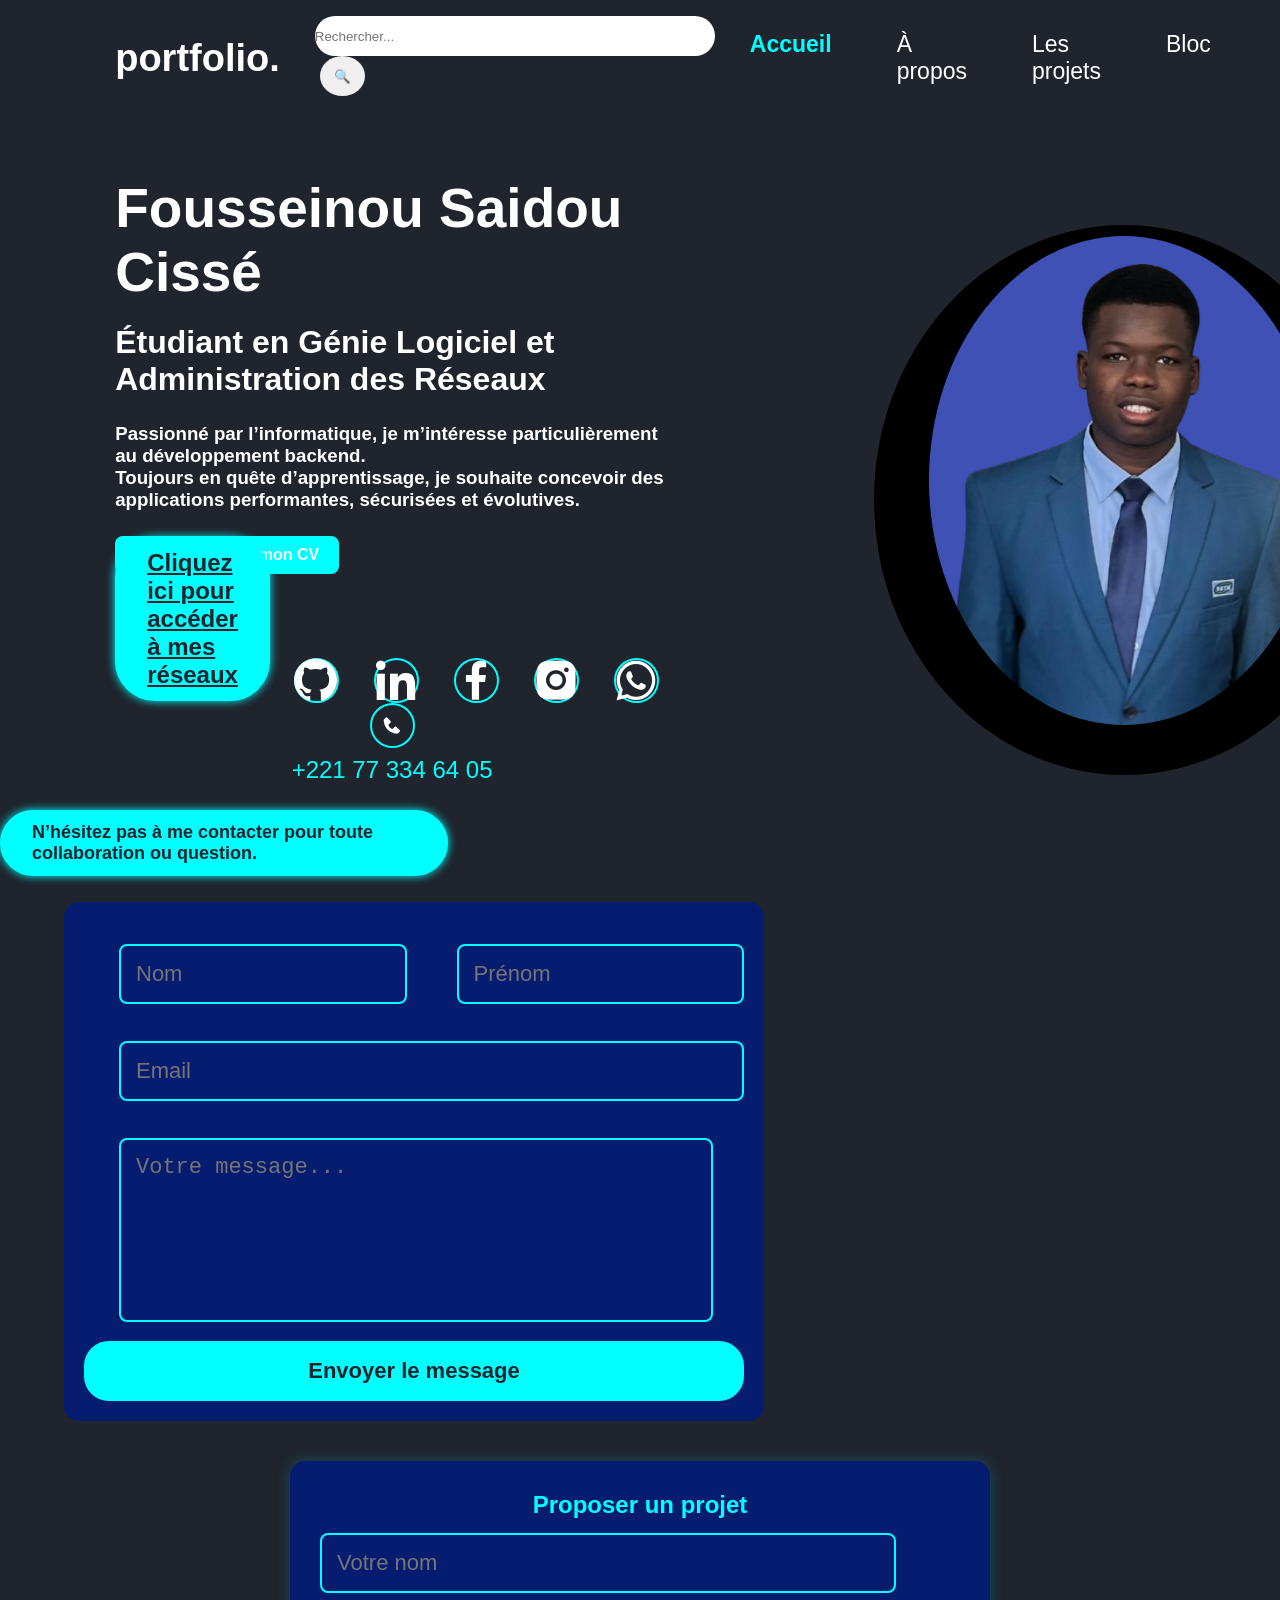
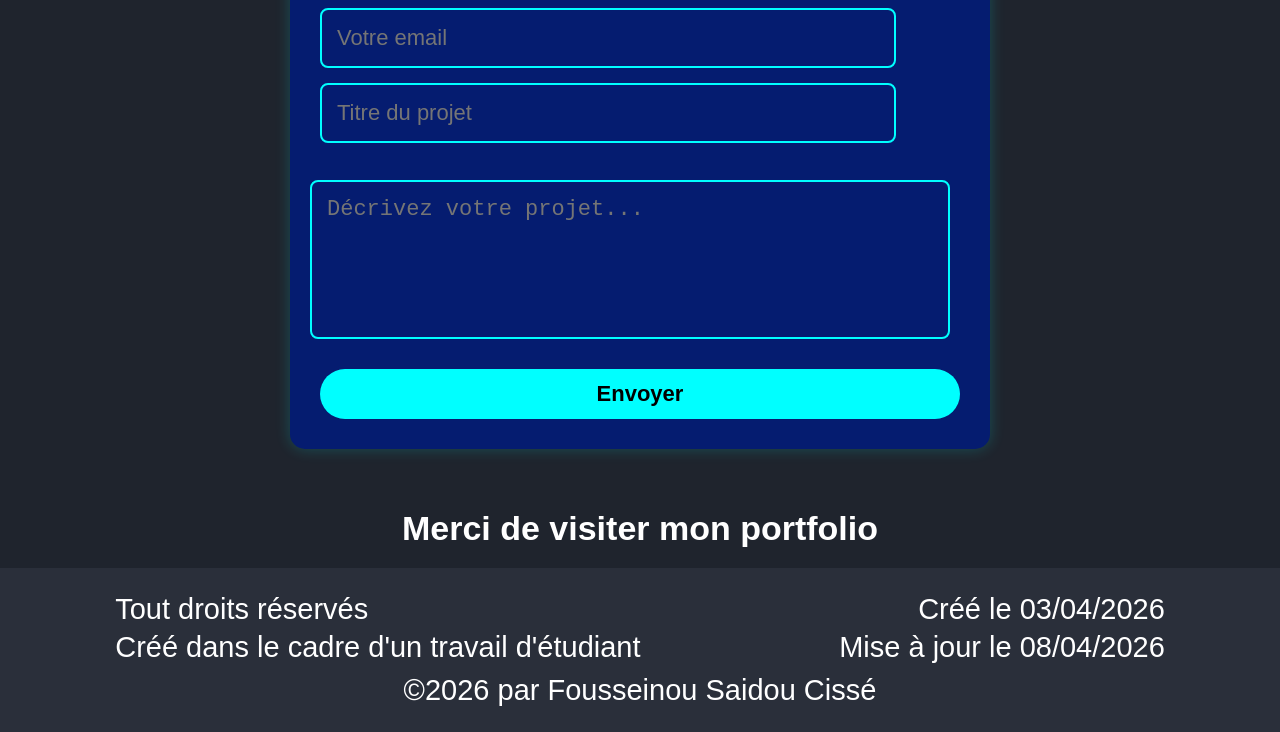
==== index.html @ 534e963f "Add files via upload" ====
<!DOCTYPE html>
<html lang="fr">
<head>
    <meta charset="UTF-8">
    <meta name="viewport" content="width=device-width, initial-scale=1.0">
    <title>Portfolio</title>
    <link href='https://unpkg.com/boxicons@2.1.4/css/boxicons.min.css' rel='stylesheet'>
    <link rel="stylesheet" href="style.css">

</head>

<body>

    
    <nav class="navbar">

    <div class="navbar-left">
        <a href="#" class="logo">portfolio.</a>

        <div class="recherche">
            <form action="" class="rechercher">
                <input type="text" name="recherche" placeholder="Rechercher...">
                <button type="submit">🔍</button>
            </form>
        </div>
    </div>

    <ul>
        <li><a href="index.html" class="active">Accueil</a></li>
        <li><a href="about.html">À propos</a></li>
        <li><a href="projets.html">Les projets</a></li>
        <li><a href="bloc.html">Bloc</a></li>
    </ul>

</nav>
    

    
    <section class="accueil">
        <div class="accueil-info">
            <h1>Fousseinou Saidou Cissé</h1>
            <h2>Étudiant en Génie Logiciel et Administration des Réseaux</h2>
            <p><h3>Passionné par l’informatique, je m’intéresse particulièrement au développement backend. <br>
Toujours en quête d’apprentissage, je souhaite concevoir des applications performantes, sécurisées et évolutives.</h3></p>
<div class="cv-download">
    <a href="cv/CV.pdf" download class="cv-button">
        <i class='bx bxs-download'></i> Télécharger mon CV
    </a>
</div>
            
            <div class="tel">
                <a href="#" class="tel-cv">Cliquez ici pour accéder à mes réseaux</a>
                <div class="icons">
                    <a href="https://github.com/Fousseinou-Cisse"><i class='bx bxl-github'></i></a>
                    <a href="https://www.linkedin.com/in/fousseinou-cissé-09182b2aa?utm_source=share_via&utm_content=profile&utm_medium=member_ios"><i class='bx bxl-linkedin'></i></a>
                    <a href="https://www.facebook.com/share/15gPEjXxPxn/?mibextid=wwXIfr"><i class='bx bxl-facebook'></i></a>
                    <a href="https://www.instagram.com/cissefisto?igsh=ODd6NXMwNmF4cDN0&utm_source=ig_contact_invite"><i class='bx bxl-instagram-alt'></i></a>
                    <a href="https://wa.me/221773346405" target="_blank">
    <i class='bx bxl-whatsapp'></i>
</a>


                </div>

            </div>
            <div class="call-icon">
    <a href="tel:+221773346505">
        <i class='bx bxs-phone'></i>
    </a>
    <span class="phone-number">+221 77 334 64 05</span>
</div>
        </div>

       <div class="image">
        <div class="img-box">
            <div class="img-item">
                <img src="image/image.png" alt="">
            
            </div>
        </div>
       </div>
       
       
    </section>
    
<p class="contact-texte">N’hésitez pas à me contacter pour toute collaboration ou question.</p>
    <form action="#" method="classe"> <div class="sortie">
         <input type="texte" placeholder="Nom" required> 
         <input type="texte" placeholder="Prénom" required> </div> 
         <div class="sortie"> <input type="email" placeholder="Email" required> </div>
          <textarea placeholder="Votre message..." rows="6" required></textarea> 
          <button type="submit" class="bouton">Envoyer le message</button>
         </form> 
        

         <div class="project-form">
    <h2>Proposer un projet</h2>

    <form action="#" method="POST">
        <input type="text" placeholder="Votre nom" required>
        <input type="email" placeholder="Votre email" required>
        <input type="text" placeholder="Titre du projet" required>
        
        <textarea placeholder="Décrivez votre projet..." rows="5" required></textarea>
        
        <button type="submit">Envoyer</button>
    </form>
</div>

         <section class="Merci">
    <p>Merci de visiter mon portfolio </p>
</section>

     <footer class="footer">
    <div class="footer-accueil">
        
        <div class="footer-accueil1">
            <p>Tout droits réservés</p>
            <p>Créé dans le cadre d'un travail d'étudiant</p>
        </div>

        <div class="footer-accueil2">
            <p>Créé le 03/04/2026</p>
            <p>Mise à jour le 08/04/2026</p>
        </div>

    </div>

    <p class="footer-accueil3">©2026 par Fousseinou Saidou Cissé</p>
</footer>

</body>
</html>
---- style.css ----
@import url('https://fonts.googleapis.com/css2?family=Bitter:ital,wght@0,100..900;1,100..900&family=Playfair+Display:ital,wght@0,400..900;1,400..900&display=swap');


* {
    margin: 0;
    padding: 0;
    box-sizing: border-box;
}

body {
    background: #1f242d;
    font-family: Arial, sans-serif;
}


.navbar {
    
    position: fixed;
    top: 0;
    left: 0;
    width: 100%;
    padding: 20px 3%;
    display: flex;
    align-items: center;
}
/* logo */
.logo {
    
    font-size: 28px;
    font-weight: bold;
    text-decoration: none;
    animation: logoColor 4s infinite;
}

/* Animation  du logo*/
@keyframes logoColor {
    0%   { color: cyan; }
    33%  { color: #00bcd4; }
    66%  { color: #ff00ff; }
    100% { color: cyan; }
}
.logo {
    color: white;
    font-size: 38px;
    font-weight: bold;
      text-decoration: none;  
}
/* recherche*/
.navbar {
    position: fixed;
    top: 0;
    left: 0;
    width: 100%;
    padding: 20px 9%;
    display: flex;
    align-items: center;
    justify-content: space-between; /* espace gauche / droite */
}

/* Groupe gauche (logo + recherche) */
.logo {
    margin-right: 20px;
}

.recherche {
    display: flex;
    align-items: center;
}

/* On regroupe logo + recherche */
.navbar-left {
    display: flex;
    align-items: center;
    gap: 15px;
}

/* Menu à droite */
.navbar ul {
    display: flex;
    gap: 25px;
    list-style: none;
    margin-left: auto;
}

/* Barre de recherche */
.rechercher input {
    width: 400px;
    height: 40px;
    border-radius: 20px;
    border: none;
    outline: none;
}

.rechercher button {
    width: 45px;
    height: 40px;
    margin-left: 5px;
    padding: 6px 10px;
    border-radius: 50%;
    border: none;
    cursor: pointer;
}

/*  pour le menu */
.navbar ul {
    display: flex;
    list-style: none;
    margin-left: auto; 
    gap: 30px;
}

/* pour liens */
.navbar ul li a {
    color: white;
    text-decoration: none;
    font-size: 18px;
}

/* Hover */
.navbar ul li a:hover {
    color: cyan;
}
.navbar ul li{
    list-style: none;
    margin-left: 35px;
}
.navbar ul li a{
    font-weight: 380;
    font-size: 23px;
    transition: .5s;
}
.navbar ul li a.active {
    color: cyan; 
    font-weight: bold;
}
.accueil{
    display: flex;
    align-items: center;
    height: 100vh;
    padding: 60px 9% 0;
    color: #fff;
}
.accueil-info h1{
    font-size: 55px;
}
.accueil-info h2{
    font-size: 32px;
    margin-top: 20px;
    
}
.accueil-info p{
    font-size: 26px;
    margin: 10px 0 25px;
    font-family: "Bitter", serif;
  font-optical-sizing: auto;
  font-weight: weight;
  font-style: normal;
}

.accueil-info .tel{
    display: flex;
    align-items: center;
}
.tel-cv{
    margin-top: -7%;
    font-size: 150%;
    display: inline-block;
    padding: 10px 30px;
    background:cyan; 
    border: 2px solid cyan;
    border-radius: 40px;
    box-shadow: 0 0 10px cyan;
    color: #1f242d;
    font-weight: 600;
    transition: .5s;
}
.tel-cv:hover{
background: transparent;
color: aqua;
box-shadow: none;
}
.accueil-info .tel .icons{
    margin-left: 24px;
}
.icons a {
    display: inline-flex;
    justify-content: center;
    align-items: center;
    width: 45px;
    height: 45px;
    border: 2px solid cyan;
    border-radius: 50%;
    font-size: 52px; 
    color: white; 
    text-decoration: none;
    margin-right: 10px;
    transition: 0.5s;
    transition: .5s;
}
.icons a:hover {
    background: cyan;
    color: #1f242d;
    box-shadow: 0 0 10px cyan;
}
.icons {
    margin-right: 7%;
    margin-top: 15%;
    display: flex;
    gap: 25px; /* espace entre les icônes */
}
/* image */
.image .img-box {
    margin-left: 15%;
    width: 500px;        
    height: 550px;
    border-radius: 50%;
    overflow: hidden;
    background: black;
    display: flex;
    justify-content: center;
    align-items: center;
    padding: 55px;
}

.image {
 margin-left: 130px;
    margin-top: 40px; 
}

.image .img-box img {
    position: relative;
    background: slateblue;
    display: flex;
    justify-content: center;
    z-index: 1;
    overflow: hidden;
    width: 100%;
    height: auto;
    border-radius: 50%;
    margin-top: -10%; 
}


/* formulaire */

.contact {
    
    display: flex;
    justify-content: center;
    align-items: flex-start; 
    padding-top: 100px;
    height: 100vh;
}



/* Titre */
.contact-container h1 {
    margin-top: 23% ;
text-align: center;
margin-bottom: 20px;
}

/* discuter */
.sortie {
   
display: flex;
gap: 15px;
margin-bottom: 15px;
}

.sortie input,
textarea {
     margin-left: 35px;
     margin-top: 22px;
width: 20%;
padding: 12px;
border: 2px solid cyan;
border-radius: 8px;
background: transparent;
color: white;
outline: none;
}

/* Message */
textarea {
    
resize: none;
margin-bottom: 15px;
}

/* Bouton */
.bouton {
width: 10%;
padding: 12px;
background: cyan;
border: none;
border-radius: 25px;
font-weight: bold;
cursor: pointer;
transition: 0.5s;
}

.bouton {
background: transparent;
color: cyan;
border: 2px solid cyan;
}
form {
    margin-top: -1%;
}
.contact-texte {
    margin-top: -7%;
    color: white;
    margin-bottom: 20px;
    font-size: 18px;
}
.contact-texte{
    
    padding: 10px 30px;
    background:cyan; 
    border: 2px solid cyan;
    border-radius: 40px;
    box-shadow: 0 0 10px cyan;
    color: #1f242d;
    font-weight: 600;
    transition: .5s;
    width: 35%;

}
/* footer accueil*/

.footer {
    background: #2a2f3a;
    color: white;
    padding: 20px 9%;
}


.footer-accueil {
    display: flex;
    justify-content: space-between;
}


.footer-accueil1 p {
    margin: 5px 0;
    text-align: left;
}

.footer-accueil2 p {
    margin: 5px 0;
    text-align: right;
}


.footer-accueil3 {
    text-align: center;
    margin-top: 15px;
    font-size: 14px;
}
.footer {
    color: white;
    padding: 20px 9%;
    animation: colorChange 8s infinite;
    

}

/* Animation du footer */
@keyframes colorChange {
    0%   { background: cyan }
    33%  { background: #00bcd4; }
    66%  { background: #1f242d; }
    100% { background: #0ef; }
}

.footer p {
    margin: 5px 0;
    font-size: 29px;
}

.Merci {
    text-align: center;
    color: white;
    font-size: 34px; 
    padding: 20px 0;
    font-weight: bold;
}


/* footer contact */
.footer-contact {
    display: flex;
    justify-content: space-between;
}

.footer-contact1 p,
.footer-contact2 p {
    margin: 5px 0;
}

.footer-contact3 {
    text-align: center;
    margin-top: 15px;
    font-size: 16px;
}



@keyframes gradientMove {
    0% { background-position: 0% 50%; }
    50% { background-position: 100% 50%; }
    100% { background-position: 0% 50%; }
}

/* le footer about*/

.footer-about {
    display: flex;
    justify-content: space-between;
}

.footer-about1 p,
.footer-about2 p {
    margin: 5px 0;
}

.footer-about3 {
    text-align: center;
    margin-top: 15px;
    font-size: 16px;
}

@keyframes gradientMove {
    0% { background-position: 0% 50%; }
    50% { background-position: 100% 50%; }
    100% { background-position: 0% 50%; }
}

/*footer projtes*/
.footer-projets {
    display: flex;
    justify-content: space-between;
}

.footer-projets1 p,
.footer-projets2 p {
    margin: 5px 0;
}

.footer-projets3 {
    text-align: center;
    margin-top: 15px;
    font-size: 16px;
}

@keyframes gradientMove {
    0% { background-position: 0% 50%; }
    50% { background-position: 100% 50%; }
    100% { background-position: 0% 50%; }
}


/*À propos*/

.project-image {
    display: flex;
    justify-content: center; /* centre l’image */
    margin-top: 60px;
}

.project-image img {
    width: 300px; /* taille de l’image */
    height: auto;
    border-radius: 10px;
    box-shadow: 0 0 10px black;
    transition: 0.3s;
}

/* effet au survol */
.project-image img:hover {
    transform: scale(1.05);
    box-shadow: 0 0 15px cyan;
}
/*  Présentation */
.presentation {

    margin-bottom: 40px;
}

.presentation h2 {
    margin-left: 12%;
    margin-top: 6%;
    font-size: 40px;
    color: cyan;
    margin-bottom: 15px;
    padding-bottom: 5px;
}

.presentation p {
    margin-left: 5%;
    font-size: 22px;
    line-height: 1.6;
    color: #eee;
}
.about-propos {
    margin-top: 4%;
    max-width: 800px;
}

.about-propos h1 {
    margin-left: 35%;
    font-size: 40px;
    margin-bottom: 20px;
    color: cyan;
}

.about-propos p {
    margin-top: 5%;
    color: white;
    margin-left: 55px;
    font-size: 18px;
    margin-bottom: 15px;
    line-height: 1.6;
}


/* Mon parcours */
.parcours {
    background: #1f242d;
    color: white;
    padding: 60px 9%;
    min-height: 100vh;
    font-family: Arial, sans-serif;
}


.about-pacours {
    margin-top: -10%;
    max-width: 1000px;
}

/* les  titres */
.parcours h2 {
    font-size: 28px;
    color: cyan; 
    margin-bottom: 5px;
    
    padding-bottom: 5px;
}

/* Sous-titres */
.parcours h3 {
    font-size: 22px;
    color: #fff;
    margin-top: 20px;
    margin-bottom: 10px;
}

/* Listes */
.parcours ul {
    list-style: disc;
    margin-left: 20px;
    margin-bottom: 20px;
    color: #ccc;
    font-size: 18px;
}

/* Paragraphes */
.parcours p {
    font-size: 18px;
    line-height: 1.6;
    color: #eee;
    margin-bottom: 20px;
}

.parcours ul li {
    font-size: 23px;
    
}

/* competences personnelles*/
.parcours h2 {
    font-size: 28px;
    color: cyan;
    margin-bottom: 15px;
    padding-bottom: 5px;
}

.parcours h3 {
    font-size: 22px;
    color: #fff;
    margin-top: 20px;
    margin-bottom: 10px;
}

.parcours p {
    font-size: 18px;
    line-height: 1.6;
    color: #eee;
    margin-bottom: 20px;
}

/* Loisirs */
.Loisirs {
    margin-top: 50px;
    padding-top: 20px;
     margin-left: 5%;
}

.Loisirs h2 {
   
    margin-top: -5%;
    font-size: 28px;
    color: cyan;
    margin-bottom: 15px;
}

.Loisirs ul {
    list-style: disc;
    margin-left: 20px;
    color: #ccc;
    font-size: 20px;
}



/*  centres d’intérêt */
.intérêt {
    margin-left: 85px;
    margin-top: 50px;
    padding-top: 20px;
}

.intérêt h2 {
    margin-top: -1%;
    font-size: 28px;
    color: cyan;
    margin-bottom: 15px;
}

.intérêt h3 {
    font-size: 22px;
    color: #fff;
    margin-top: 20px;
    margin-bottom: 10px;
}

.intérêt p {
    font-size: 18px;
    line-height: 1.6;
    color: #eee;
    margin-bottom: 20px;
}

/*Bloc*/
/* Introduction  */
.contact-intro {
    margin-top: 8%;
    text-align: center;
    color: white;
    font-size: 22px;
    margin-bottom: 20px; 
    line-height: 1.6;
}

.contact-section p {
    margin-right: 45%;
    margin-top: 4%;
    color: cyan;      
    font-size: 45px;
    font-weight: bold;
    text-align: center;
    margin-bottom: 20px;
}



/*projets*/



.project-video {
    display: flex;
    justify-content: center;
    margin-top: 2%;
    padding-bottom: 55px;
}
.project-video video,
.project-video  {
    
    width: 80%;
    max-width: 600px;
    border-radius: 10px;
    
}

.video h2{
    color: white;
    margin-left: 45px;
    margin-top: 6%;
    font-size: 35px;
    color: cyan;
     position: relative;
}
.description-projet {
    margin-left: 30px;
    color: #ccc;          
    font-size: 22px;
    
    margin-top: 1%;
    margin-bottom: 20px;  
    line-height: 1.6;     
}
/*langage C*/
.langage-video {
    display: flex;
    justify-content: center;
    margin-top: 2%;
    padding-bottom: 55px;
    margin-left:55% ;
}
.langage-video video,
.langage-video  {
    
    width: 80%;
    max-width: 600px;
    border-radius: 10px;
    
}

.Langage-C h2{
    color: white;
    margin-left: 55%;
    margin-top: -23%;
    font-size: 35px;
    color: cyan;
     position: relative;
}
.langage {
    margin-left: 55%;
    color: #ccc;          
    font-size: 22px;
    
    margin-top: 1%;
    margin-bottom: 20px;  
    line-height: 1.6;     
}


/*securite*/

.sécurité {
    margin-top: -40px;
    text-align: center;
}

.sécurité h2 {
    font-size: 45px;
    position: relative;
    margin-top: 90px;
    color: cyan;
    margin-bottom: 20px;
    margin-left: 5%;
}

.sécurité-image {
     position: relative; 
        margin-top: 120px;
    top: -30px;
    display: flex;
    justify-content: center; 
    gap: 150px; 
    flex-wrap: wrap; 
}

.sécurité-image img {
    
    width: 460px; 
    height: 450px;
    object-fit: cover;
    border-radius: 10px;
    transition: 0.3s;
}

.sécurité-S {
     margin-left: 5%;
    color: #ccc;         
    font-size: 22px;  
    margin-top: 1%;
    margin-bottom: 20px;  
    line-height: 1.6;     
}



/* les modifications*/

.project-form {
    
    margin-top: 40px;
    padding: 30px;
    background: #051C70;
    border-radius: 15px;
    box-shadow: 0 0 15px rgba(0,255,255,0.2);
    width: 100%;
    max-width: 700px;
}

.project-form h2 {
    text-align: center;
    color: cyan;
    margin-bottom: 20px;
}

.project-form form {
    display: flex;
    flex-direction: column;
    gap: 15px;
}

.project-form input,
.project-form textarea {
    padding: 12px;
    border: 2px solid cyan;
    border-radius: 8px;
    background: transparent;
    color: white;
    outline: none;
}
/*  AGRANDIR CHAMPS  */
.project-form input,
.project-form textarea {
    width: 90%;       
    padding: 15px;      
    font-size: 22px;    
}
.project-form textarea {
    width: 100% !important;
    max-width: 100% !important;
}
.project-form textarea {
    width: 100% !important;
    margin-left: -10px; 
}
.project-form textarea {
    width: 380px;
}
.project-form textarea {
    width: 100%;
}

/* Bouton */
.project-form button {
    width: 100%;        /* bouton large */
    padding: 15px;
    font-size: 22px;
}

.project-form textarea {
    resize: none;
}

.project-form button {
    padding: 12px;
    background: cyan;
    border: none;
    border-radius: 25px;
    font-weight: bold;
    cursor: pointer;
    transition: 0.5s;
}

.project-form button:hover {
    background: transparent;
    color: cyan;
    border: 2px solid cyan;
}
.project-form {
    margin: 40px auto; /* centre horizontalement */
}

.project-form textarea {
    width : 380px; /* augmente la hauteur */
}

.call-icon {
    display: flex;
    flex-direction: column;
    align-items: center;
    gap: 8px; /* espace entre icône et numéro */
}

.call-icon a {
    display: flex;
    justify-content: center;
    align-items: center;
    width: 45px;
    height: 45px;
    border: 2px solid cyan;
    border-radius: 50%;
    color: white;
    font-size: 22px;
    text-decoration: none;
    transition: 0.5s;
}

.call-icon a:hover {
    background: cyan;
    color: #1f242d;
    box-shadow: 0 0 10px cyan;
}

/* Numéro */
.phone-number {
    color: cyan;
    font-size: 24px;
    text-align: center;
}

/*cv*/

/* Bouton téléchargement CV */
.cv-download {
    margin-top: 20px;
}

.cv-button {
    display: inline-block;
    background-color: cyan;
    color: #fff;
    font-weight: bold;
    text-decoration: none;
    padding: 10px 20px;
    border-radius: 8px;
    transition: 0.3s;
}

.cv-button i {
    margin-right: 8px;
    vertical-align: middle;
}

.cv-button:hover {
    background-color: #e55b00;
    transform: translateY(-2px);
}

body > form {
    margin-left: 5%;
    margin-top: 2%;
    background:  #051C70;
    border-radius: 15px;
    padding: 20px;
    width: 90%;
    max-width: 700px;
}
/* CHAMPS DU PREMIER FORMULAIRE  */
body > form input,
body > form textarea {
    width: 90%;        
    padding: 15px;      
    font-size: 22px;    
}

/* Bouton envoyer */
body > form .bouton {
    width: 100%;       
    padding: 15px;      
    font-size: 22px;    
}

body > form .sortie input {
    width: 100%;        
    padding: 15px;      
    font-size: 22px;    
}

body > form .bouton {
    background: cyan;
    color: #1f242d;
    border: 2px solid cyan;
}

body > form .bouton:hover {
    background: transparent;
    color: cyan;
}


.contact-texte:hover {
    background: transparent;
    color: cyan;
    box-shadow: none;
    cursor: pointer;
    transition: 0.3s;
}

/* =========================
   RESPONSIVE MOBILE
========================= */
@media screen and (max-width: 768px) {

    /* Navbar */
    .navbar {
        flex-direction: column;
        align-items: flex-start;
        padding: 15px 5%;
    }

    .navbar ul {
        flex-direction: column;
        gap: 10px;
        margin-left: 0;
        width: 100%;
    }

    .navbar ul li a {
        font-size: 18px;
    }

    /* Logo + recherche */
    .navbar-left {
        flex-direction: column;
        align-items: flex-start;
        width: 100%;
    }

    .rechercher input {
        width: 100%;
        max-width: 100%;
    }

    /* Accueil */
    .accueil {
        flex-direction: column;
        text-align: center;
        height: auto;
        padding-top: 120px;
    }

    .accueil-info h1 {
        font-size: 32px;
    }

    .accueil-info h2 {
        font-size: 22px;
    }

    .accueil-info p {
        font-size: 18px;
    }

    /* Bouton CV */
    .tel-cv {
        font-size: 16px;
        padding: 10px 20px;
    }

    /* Icônes */
    .icons {
        justify-content: center;
        margin-top: 20px;
    }

    /* Image */
    .image {
        margin-left: 0;
        display: flex;
        justify-content: center;
    }

    .image .img-box {
        width: 250px;
        height: 250px;
        padding: 20px;
        margin-left: 0;
    }

    /* Contact form */
    .sortie input,
    textarea {
        width: 100% !important;
        margin-left: 0;
    }

    .bouton {
        width: 100%;
    }

    /* Textes */
    .presentation h2,
    .about-propos h1,
    .parcours h2,
    .Loisirs h2,
    .intérêt h2 {
        font-size: 24px;
        margin-left: 0;
        text-align: center;
    }

    .presentation p,
    .about-propos p,
    .parcours p {
        font-size: 16px;
        margin-left: 0;
        padding: 0 10px;
    }

    /* Vidéos */
    .project-video video,
    .langage-video video {
        width: 100%;
        max-width: 100%;
    }

    .Langage-C h2,
    .langage {
        margin-left: 0;
        text-align: center;
    }

    /* Sécurité images */
    .sécurité-image {
        flex-direction: column;
        gap: 20px;
        align-items: center;
    }

    .sécurité-image img {
        width: 90%;
        height: auto;
    }

    /* Footer */
    .footer-accueil,
    .footer-contact,
    .footer-about,
    .footer-projets {
        flex-direction: column;
        text-align: center;
        gap: 10px;
    }

    .footer p {
        font-size: 18px;
    }
}
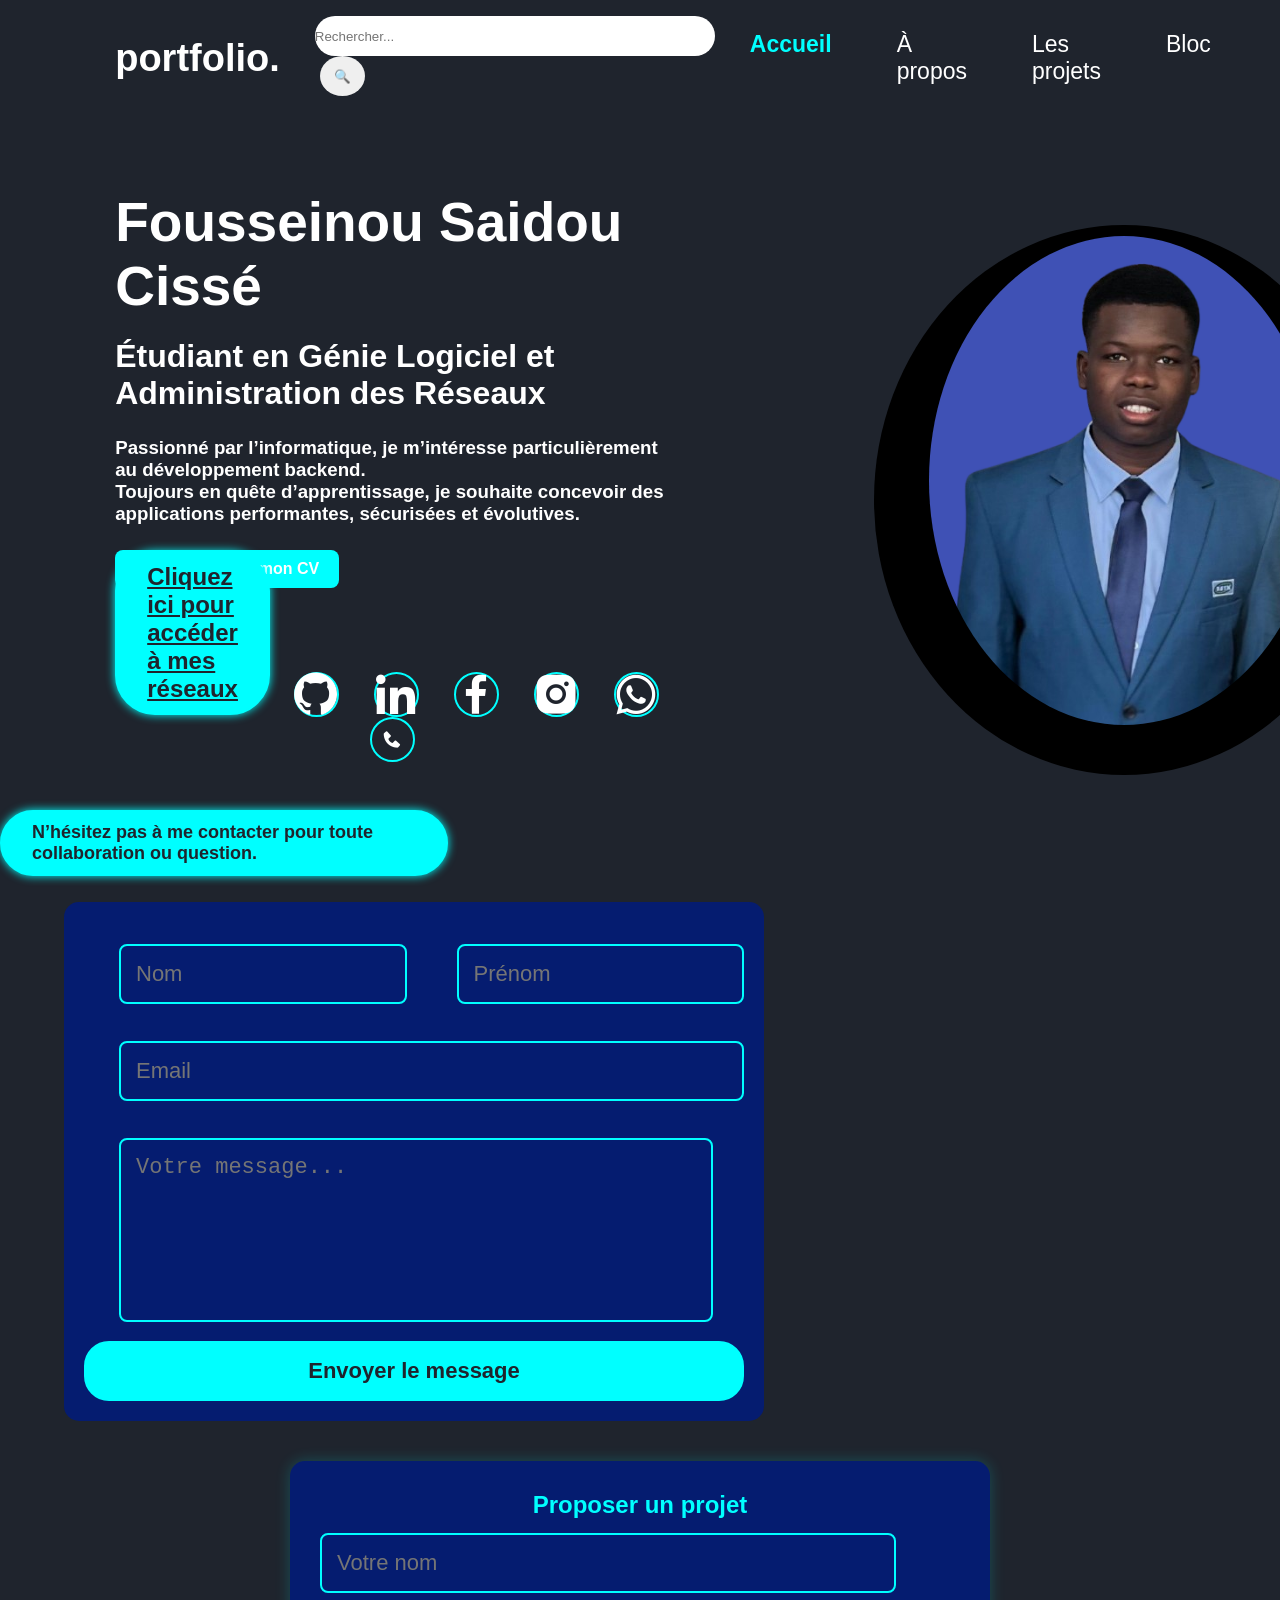
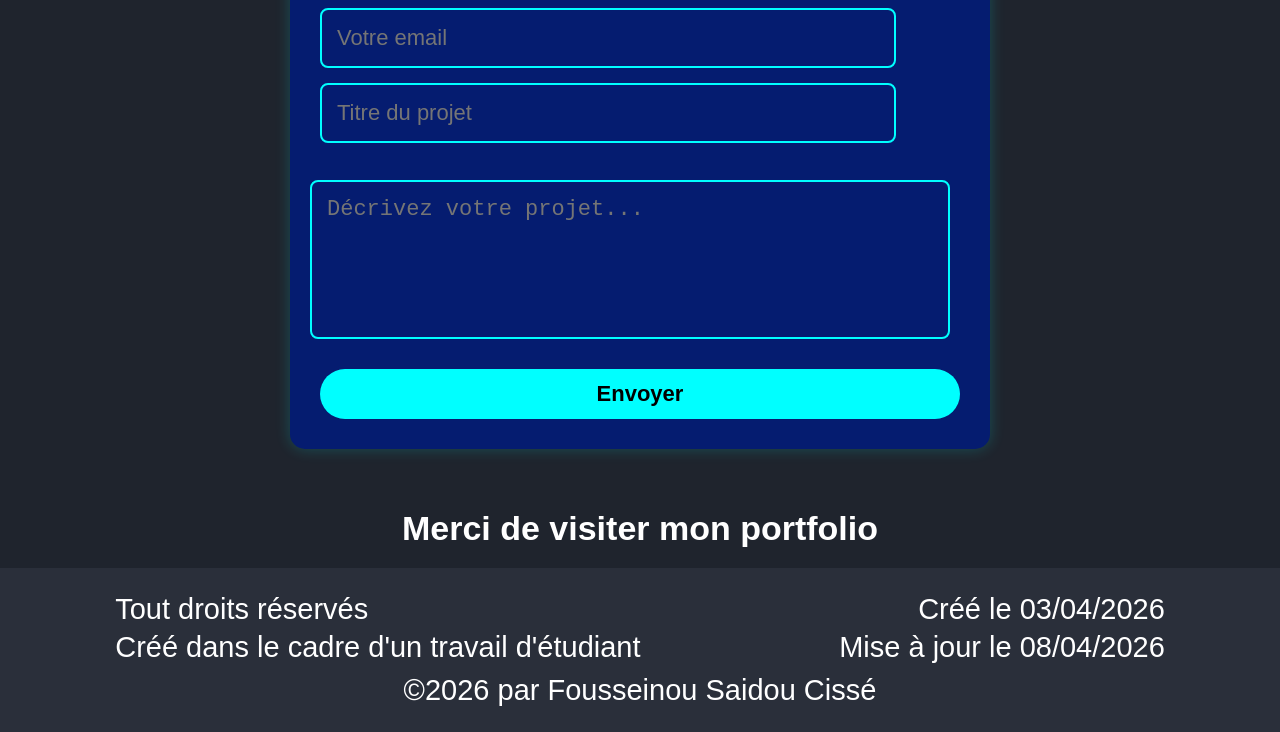
==== commit 93a6cb92: "modifications" ====
--- a/index.html
+++ b/index.html
@@ -67,7 +67,7 @@
     <a href="tel:+221773346505">
         <i class='bx bxs-phone'></i>
     </a>
-    <span class="phone-number">+221 77 334 64 05</span>
+    <span class="phone-number"></span>
 </div>
         </div>
 
--- a/style.css
+++ b/style.css
@@ -1000,10 +1000,11 @@
 
 /* =========================
    RESPONSIVE MOBILE
-========================= */
-@media screen and (max-width: 768px) {
-
-    /* Navbar */
+   ========================= */
+
+/* Tablette + petits écrans */
+@media screen and (max-width: 1024px) {
+
     .navbar {
         flex-direction: column;
         align-items: flex-start;
@@ -1012,28 +1013,15 @@
 
     .navbar ul {
         flex-direction: column;
-        gap: 10px;
+        gap: 15px;
         margin-left: 0;
         width: 100%;
     }
 
-    .navbar ul li a {
-        font-size: 18px;
-    }
-
-    /* Logo + recherche */
-    .navbar-left {
-        flex-direction: column;
-        align-items: flex-start;
-        width: 100%;
-    }
-
     .rechercher input {
-        width: 100%;
-        max-width: 100%;
-    }
-
-    /* Accueil */
+        width: 250px;
+    }
+
     .accueil {
         flex-direction: column;
         text-align: center;
@@ -1041,110 +1029,148 @@
         padding-top: 120px;
     }
 
+    .image {
+        margin-left: 0;
+    }
+
+    .image .img-box {
+        width: 300px;
+        height: 300px;
+        padding: 20px;
+    }
+
+    .accueil-info h1 {
+        font-size: 40px;
+    }
+
+    .accueil-info h2 {
+        font-size: 24px;
+    }
+
+    .accueil-info p {
+        font-size: 18px;
+    }
+}
+
+
+/* Téléphones (VERSION FUSIONNÉE + MENU HORIZONTAL) */
+@media screen and (max-width: 768px) {
+
+    .navbar {
+        flex-direction: row;
+        justify-content: space-between;
+        align-items: center;
+        padding: 10px 5%;
+    }
+
+    .navbar ul {
+        display: flex;
+        flex-direction: row;   /* MENU HORIZONTAL */
+        gap: 10px;
+        margin-left: 0;
+        overflow-x: auto;
+        white-space: nowrap;
+    }
+
+    .navbar ul li {
+        margin-left: 0;
+    }
+
+    .navbar ul li a {
+        font-size: 14px;
+    }
+
+    .rechercher input {
+        width: 120px;
+        height: 30px;
+    }
+
+    .accueil {
+        flex-direction: column;
+        text-align: center;
+        padding: 100px 5% 0;
+    }
+
     .accueil-info h1 {
         font-size: 32px;
     }
 
     .accueil-info h2 {
-        font-size: 22px;
+        font-size: 20px;
     }
 
     .accueil-info p {
-        font-size: 18px;
-    }
-
-    /* Bouton CV */
+        font-size: 16px;
+    }
+
     .tel-cv {
         font-size: 16px;
         padding: 10px 20px;
     }
 
-    /* Icônes */
     .icons {
         justify-content: center;
-        margin-top: 20px;
-    }
-
-    /* Image */
-    .image {
-        margin-left: 0;
-        display: flex;
-        justify-content: center;
+        flex-wrap: wrap;
     }
 
     .image .img-box {
         width: 250px;
         height: 250px;
-        padding: 20px;
-        margin-left: 0;
-    }
-
-    /* Contact form */
+    }
+
+    /* formulaire */
     .sortie input,
     textarea {
-        width: 100% !important;
+        width: 90% !important;
         margin-left: 0;
     }
 
     .bouton {
-        width: 100%;
-    }
-
-    /* Textes */
-    .presentation h2,
-    .about-propos h1,
-    .parcours h2,
-    .Loisirs h2,
-    .intérêt h2 {
-        font-size: 24px;
-        margin-left: 0;
-        text-align: center;
-    }
-
-    .presentation p,
-    .about-propos p,
-    .parcours p {
-        font-size: 16px;
-        margin-left: 0;
-        padding: 0 10px;
-    }
-
-    /* Vidéos */
+        width: 90%;
+    }
+
+    /* vidéos */
     .project-video video,
     .langage-video video {
         width: 100%;
-        max-width: 100%;
-    }
-
-    .Langage-C h2,
-    .langage {
-        margin-left: 0;
-        text-align: center;
-    }
-
-    /* Sécurité images */
-    .sécurité-image {
-        flex-direction: column;
-        gap: 20px;
-        align-items: center;
     }
 
     .sécurité-image img {
-        width: 90%;
+        width: 100%;
         height: auto;
     }
-
-    /* Footer */
-    .footer-accueil,
-    .footer-contact,
-    .footer-about,
-    .footer-projets {
-        flex-direction: column;
-        text-align: center;
-        gap: 10px;
-    }
-
-    .footer p {
+}
+
+
+/* Très petits téléphones */
+@media screen and (max-width: 480px) {
+
+    .logo {
+        font-size: 28px;
+    }
+
+    .navbar ul li a {
+        font-size: 13px;
+    }
+
+    .accueil-info h1 {
+        font-size: 26px;
+    }
+
+    .accueil-info h2 {
         font-size: 18px;
     }
+
+    .accueil-info p {
+        font-size: 14px;
+    }
+
+    .tel-cv {
+        font-size: 14px;
+    }
+
+    .image .img-box {
+        width: 200px;
+        height: 200px;
+    }
 }
